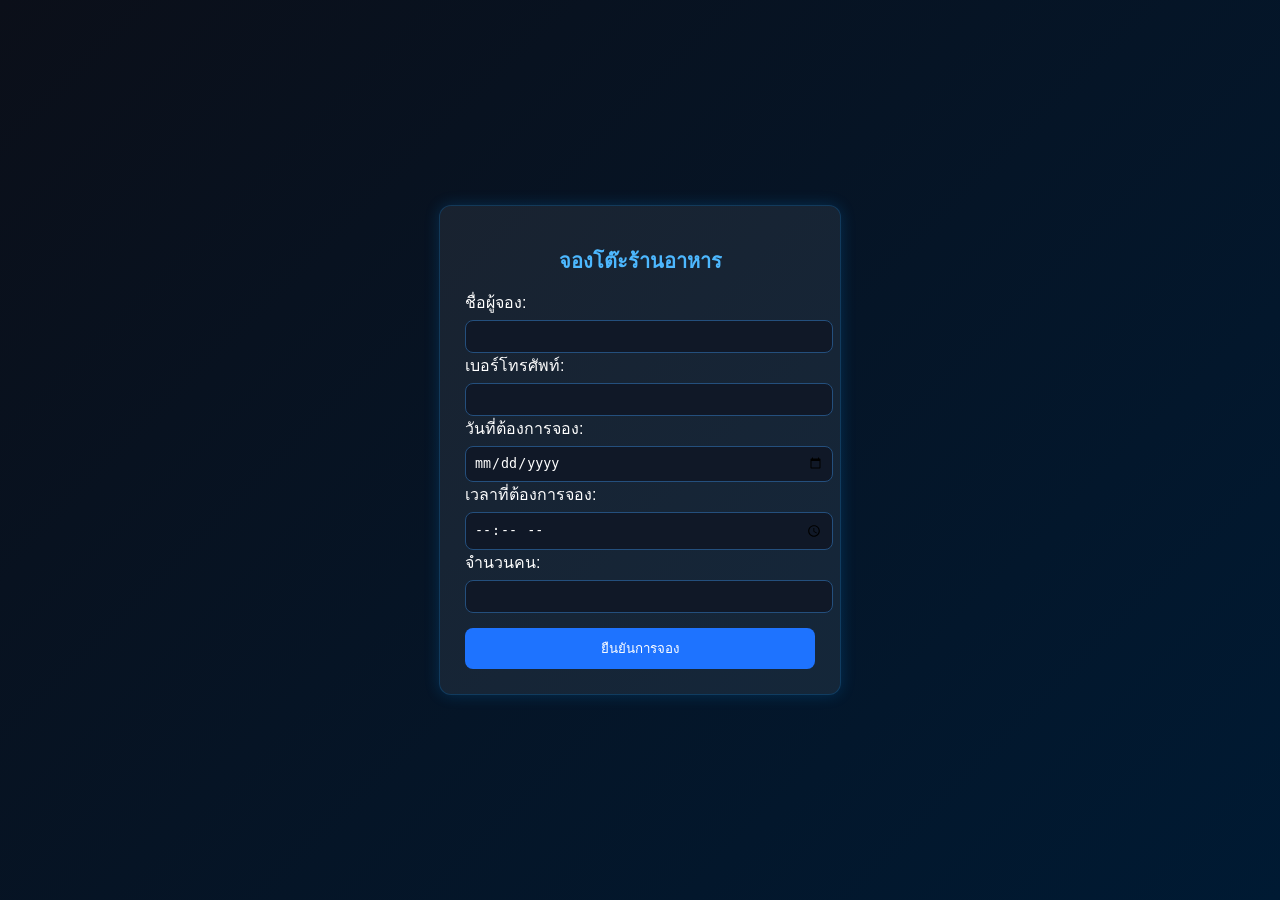
==== FRC/FRC.html @ 7b776c6a "Starter pack for project. นั่นแหละ" ====
<!DOCTYPE html>
<html lang="th">
<head>
  <meta charset="UTF-8">
  <meta name="viewport" content="width=device-width, initial-scale=1.0">
  <title>จองโต๊ะร้านอาหาร</title>
  <link rel="stylesheet" href="FRC.css">
</head>
<body>
  <div class="container">
    <h1>จองโต๊ะร้านอาหาร</h1>

    <!-- ฟอร์มจอง -->
    <form id="bookingForm">
      <label for="name">ชื่อผู้จอง:</label>
      <input type="text" id="name" required>

      <label for="phone">เบอร์โทรศัพท์:</label>
      <input type="tel" id="phone" required>

      <label for="date">วันที่ต้องการจอง:</label>
      <input type="date" id="date" required>

      <label for="time">เวลาที่ต้องการจอง:</label>
      <input type="time" id="time" required>

      <label for="guests">จำนวนคน:</label>
      <input type="number" id="guests" min="1" max="20" required>

      <button type="submit">ยืนยันการจอง</button>
    </form>

    <!-- หน้า QR Code -->
    <div id="qrSection" class="hidden">
      <h2>สแกนคิวอาร์โค้ดเพื่อยืนยันการจอง</h2>  
      <p>นำมือถือของคุณสแกนคิวอาร์โค้ดด้านล่าง</p>

      <!-- ถ้าจะใช้ QR จริง เปลี่ยนเป็น <img src="qr.png"> -->
      <div class="qr-box">
        <div class="fake-qr">QR CODE</div>
        <img src="https://cdn.discordapp.com/attachments/861497943319904311/1440005068266147910/QR_code_for_mobile_English_Wikipedia.svg.webp?ex=691c94ba&is=691b433a&hm=c4d6612aaadc89ae2a53fed16ba553e91b9c5f04b88325d11c178b5f979a709d" alt="" width="300px">
      </div>

      <button type="button" id="scanDoneBtn">สแกนเสร็จแล้ว</button>
    </div>
  </div>

  <!-- POPUP บิลการจอง -->
  <div id="billModal" class="modal hidden">
    <div class="modal-content">
      <h2>บิลการจอง</h2>
      <div class="modal-body">
        <p id="billText"></p>
      </div>
      <button type="button" id="closeModalBtn" class="close-btn">ปิด</button>
    </div>
  </div>

  <script src="FRC.js"></script>
</body>
</html>
---- FRC/FRC.css ----
body {
  font-family: sans-serif;
  background: linear-gradient(135deg, #0b0f19, #001a33);
  color: white;
  display: flex;
  justify-content: center;
  align-items: center;
  height: 100vh;
  margin: 0;
}

.container {
  background: rgba(255, 255, 255, 0.07);
  padding: 25px;
  border-radius: 12px;
  width: 90%;
  max-width: 350px;
  border: 1px solid rgba(0, 150, 255, 0.2);
  box-shadow: 0 0 15px rgba(0, 150, 255, 0.2);
}

h1, h2 {
  text-align: center;
  color: #4db8ff;
  font-size: 20px;
}

input {
  width: 100%;
  margin-top: 5px;
  padding: 8px;
  border-radius: 8px;
  border: none;
  outline: none;
  background: #101827;
  color: white;
  border: 1px solid #244f7d;
}

input:focus {
  border-color: #4db8ff;
}

button {
  width: 100%;
  margin-top: 15px;
  padding: 10px;
  border: none;
  border-radius: 8px;
  background: #1e73ff;
  color: white;
  cursor: pointer;
  transition: .2s;
}

button:hover {
  background: #4db8ff;
  box-shadow: 0 0 10px #4db8ff;
  transform: scale(1.03);
}

.hidden {
  display: none;
}

/* popup */
.modal {
  position: fixed;
  inset: 0;
  background: rgba(0,0,0,0.6);
  display: flex;
  justify-content: center;
  align-items: center;
  z-index: 999;
  cursor: pointer;
  opacity: 1;
  transition: opacity 0.3s ease;
}

.modal.hidden {
  opacity: 0;
  pointer-events: none;
}

.modal-content {
  background: white;
  color: black;
  padding: 20px;
  border-radius: 12px;
  width: 300px;
  text-align: center;
  animation: popUp .25s ease;
  cursor: default;
}

.modal-content p {
  text-align: left;
  white-space: pre-line;
  margin-top: 10px;
  border-top: 1px dashed #aaa;
  padding-top: 10px;
}

.close-btn {
  background: #1e73ff;
  color: white;
  margin-top: 15px;
}

.close-btn:hover {
  background: #4db8ff;
}

/* animation */
@keyframes popUp {
  from { transform: scale(0.7); opacity: 0; }
  to   { transform: scale(1); opacity: 1; }
}
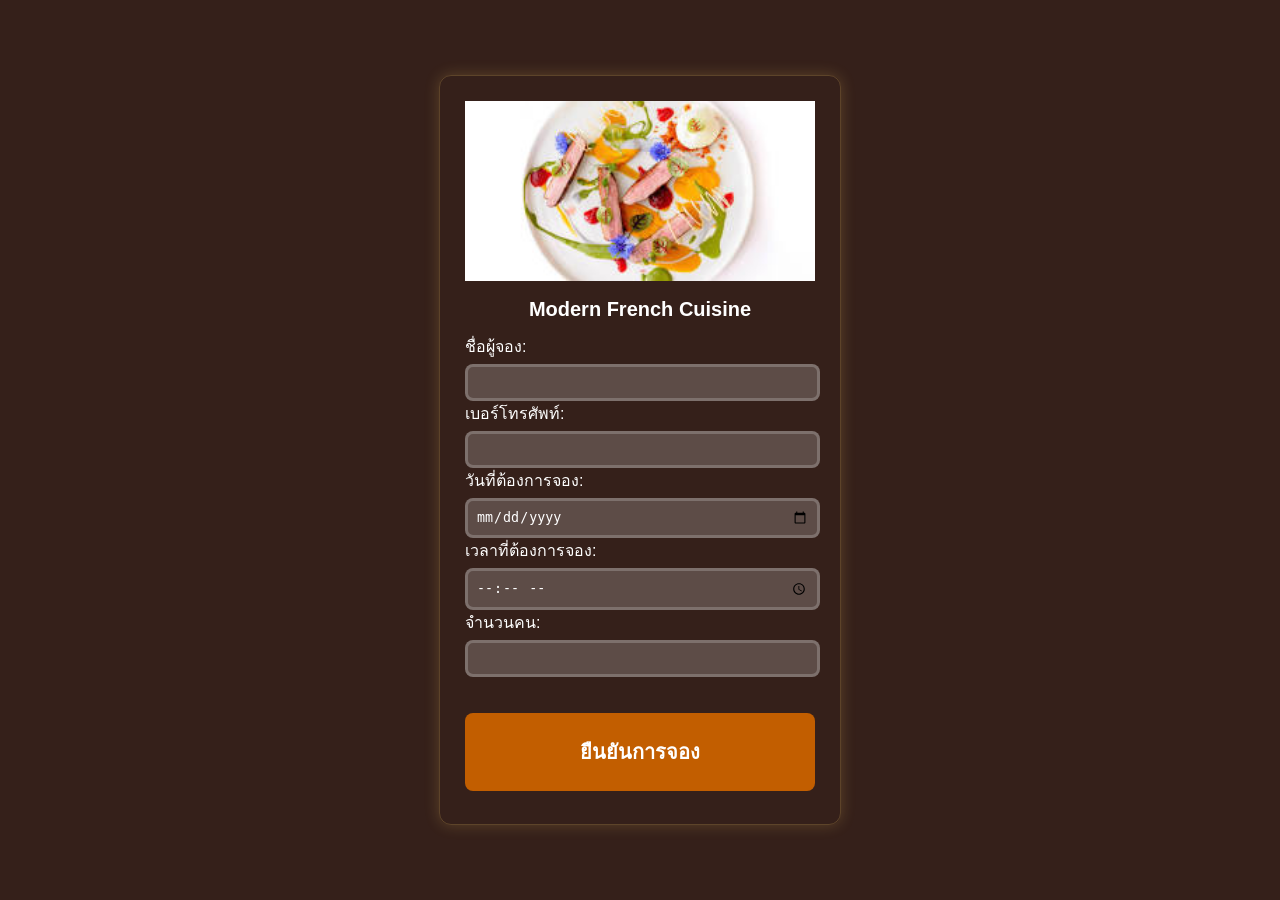
==== commit e7177c35: "Add files via upload" ====
--- a/FRC/FRC.html
+++ b/FRC/FRC.html
@@ -8,7 +8,8 @@
 </head>
 <body>
   <div class="container">
-    <h1>จองโต๊ะร้านอาหาร</h1>
+    <div class="card-media"><img img src="รูปอาหาร/01.png" alt=""></div>
+    <h1>Modern French Cuisine</h1>
 
     <!-- ฟอร์มจอง -->
     <form id="bookingForm">
@@ -27,7 +28,7 @@
       <label for="guests">จำนวนคน:</label>
       <input type="number" id="guests" min="1" max="20" required>
 
-      <button type="submit">ยืนยันการจอง</button>
+      <button type="submit"><h1>ยืนยันการจอง</h1></button>
     </form>
 
     <!-- หน้า QR Code -->
--- a/FRC/FRC.css
+++ b/FRC/FRC.css
@@ -1,6 +1,6 @@
 body {
   font-family: sans-serif;
-  background: linear-gradient(135deg, #0b0f19, #001a33);
+  background: oklab(18.281% 0.03454 0.02707 / 0.911);
   color: white;
   display: flex;
   justify-content: center;
@@ -10,52 +10,54 @@
 }
 
 .container {
-  background: rgba(255, 255, 255, 0.07);
   padding: 25px;
   border-radius: 12px;
   width: 90%;
   max-width: 350px;
-  border: 1px solid rgba(0, 150, 255, 0.2);
-  box-shadow: 0 0 15px rgba(0, 150, 255, 0.2);
+  border: 1px solid rgba(255, 208, 106, 0.2);
+  box-shadow: 0 0 15px rgba(255, 208, 106, 0.2);
+}
+
+.card-media img{
+  width:100%; height:180px; object-fit:cover;
 }
 
 h1, h2 {
   text-align: center;
-  color: #4db8ff;
+  color: #ffffff;
   font-size: 20px;
 }
 
 input {
-  width: 100%;
+  width: 95%;
   margin-top: 5px;
   padding: 8px;
   border-radius: 8px;
   border: none;
   outline: none;
-  background: #101827;
+  background:rgba(255, 255, 255, 0.2);
   color: white;
-  border: 1px solid #244f7d;
+  border: 3px solid rgba(255, 255, 255, 0.2);
 }
 
 input:focus {
-  border-color: #4db8ff;
+  border-color: #a08c6a;
 }
 
 button {
   width: 100%;
-  margin-top: 15px;
+  margin-top: 36px;
   padding: 10px;
   border: none;
   border-radius: 8px;
-  background: #1e73ff;
-  color: white;
+  background: #c25e00;
   cursor: pointer;
   transition: .2s;
 }
 
 button:hover {
-  background: #4db8ff;
-  box-shadow: 0 0 10px #4db8ff;
+  background: #c25e00;
+  box-shadow: 0 0 10px #c25e00;
   transform: scale(1.03);
 }
 
